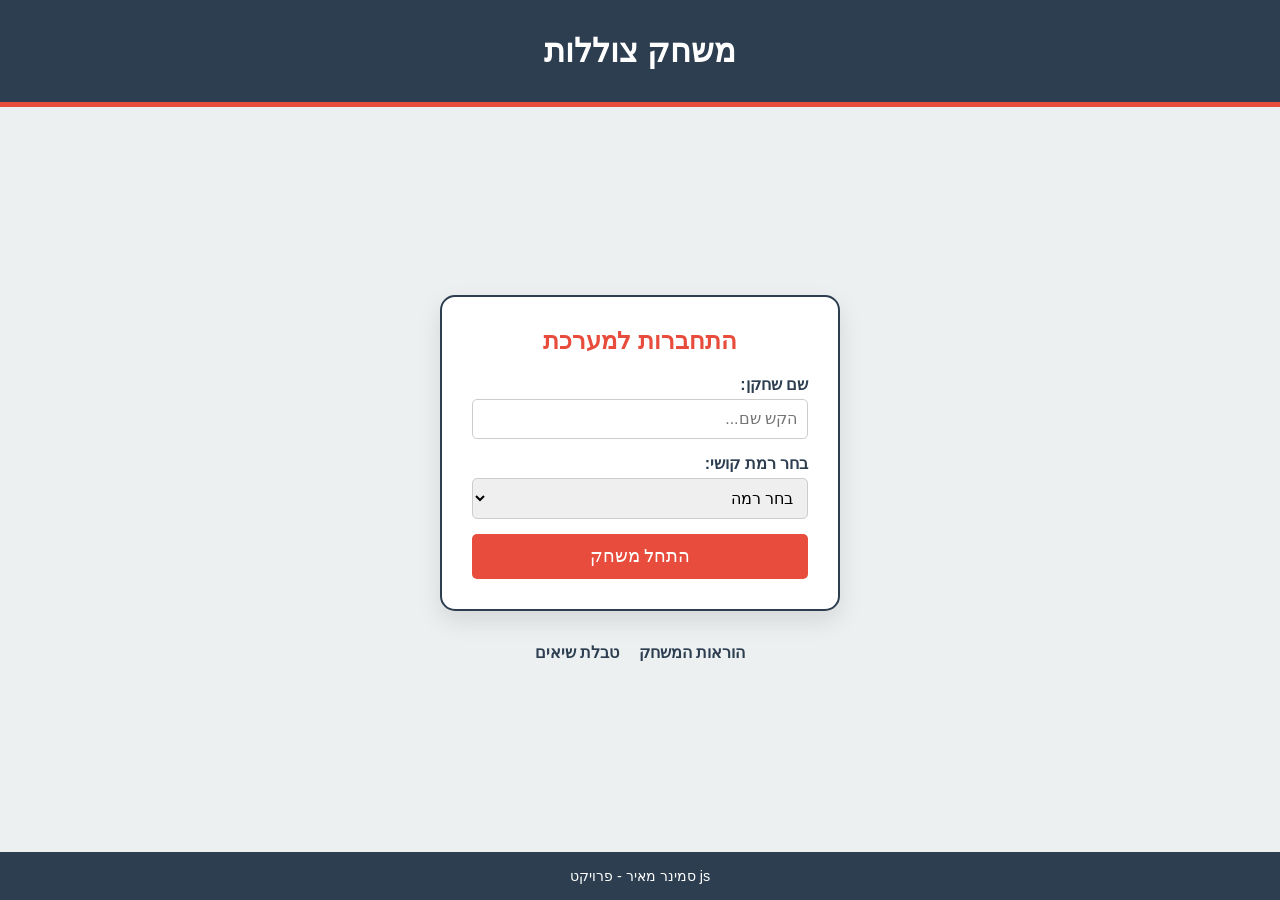
==== index.html @ 384c0059 "create project structure and home page with login logic" ====
<!DOCTYPE html>
<html lang="he" dir="rtl">
<head>
    <meta charset="UTF-8">
    <meta name="viewport" content="width=device-width, initial-scale=1.0">
    <title>צוללות - דף הבית</title>
    <link rel="stylesheet" href="style/main.css">
    <link rel="icon" href="favicon.ico.ico">
</head>
<body>

    <header>
        <h1>משחק צוללות</h1>
    </header>

    <main id="main-content">
        <section class="form-container">
            <form id="login-form">
                <h2>התחברות למערכת</h2>
                
                <div class="input-group">
                    <label for="player-name">שם שחקן:</label>
                    <input type="text" id="player-name" required minlength="2" placeholder="הקש שם...">
                </div>

                <div class="input-group">
                    <label for="difficulty">בחר רמת קושי:</label>
                    <select id="difficulty" required>
                        <option value="" disabled selected>בחר רמה</option>
                        <option value="easy">קל (לוח קטן)</option>
                        <option value="hard">קשה (לוח גדול + זמן)</option>
                    </select>
                </div>

                <button type="submit" id="start-game-btn">התחל משחק</button>
            </form>
        </section>

        <nav class="home-nav">
            <a href="page/instructions.html">הוראות המשחק</a>
            <a href="page/leaderboard.html">טבלת שיאים</a>
        </nav>
    </main>

    <footer>
        <p> js סמינר מאיר - פרויקט</p>
    </footer>

    <script type="module" src="script/main.js"></script>
</body>
</html>
---- style/main.css ----
/* הגדרת משתני צבע לפי התמונה ששלחת */
:root {
    --navy-blue: #2c3e50; /* כחול כהה (דומה לג'ינס) */
    --ocean-blue: #34495e;
    --nautical-red: #e74c3c; /* אדום חי */
    --cloud-white: #ecf0f1; /* לבן מעט שבור */
    --text-color: #2c3e50;
}

/* הגדרות כלליות ורספונסיביות */
* {
    box-sizing: border-box;
    margin: 0;
    padding: 0;
}

body {
    font-family: 'Segoe UI', Tahoma, Geneva, Verdana, sans-serif;
    background-color: var(--cloud-white);
    color: var(--text-color);
    display: flex;
    flex-direction: column;
    min-height: 100vh;
}

/* כותרת עליונה */
header {
    background-color: var(--navy-blue);
    color: white;
    padding: 2rem;
    text-align: center;
    border-bottom: 5px solid var(--nautical-red);
}

/* תוכן מרכזי - סידור רספונסיבי (דרישה 44) */
main {
    flex: 1;
    display: flex;
    flex-direction: column;
    align-items: center;
    justify-content: center;
    padding: 20px;
    gap: 2rem;
}

/* עיצוב הטופס (דרישה 98) */
.form-container {
    background: white;
    padding: 30px;
    border-radius: 15px;
    box-shadow: 0 10px 25px rgba(0,0,0,0.1);
    border: 2px solid var(--navy-blue);
    width: 100%;
    max-width: 400px;
}

h2 {
    color: var(--nautical-red);
    margin-bottom: 20px;
    text-align: center;
}

.input-group {
    margin-bottom: 15px;
    display: flex;
    flex-direction: column;
}

label {
    margin-bottom: 5px;
    font-weight: bold;
}

input, select {
    padding: 10px;
    border: 1px solid #ccc;
    border-radius: 5px;
    font-size: 1rem;
}

/* כפתור בעיצוב ימי */
button {
    width: 100%;
    padding: 12px;
    background-color: var(--nautical-red);
    color: white;
    border: none;
    border-radius: 5px;
    font-size: 1.1rem;
    cursor: pointer;
    transition: background 0.3s ease;
}

button:hover {
    background-color: #c0392b;
}

/* תפריט ניווט תחתון */
.home-nav {
    display: flex;
    gap: 20px;
}

.home-nav a {
    text-decoration: none;
    color: var(--navy-blue);
    font-weight: bold;
    border-bottom: 2px solid transparent;
    transition: border 0.3s;
}

.home-nav a:hover {
    border-bottom: 2px solid var(--nautical-red);
}

footer {
    text-align: center;
    padding: 1rem;
    background: var(--navy-blue);
    color: white;
    font-size: 0.9rem;
}

/* התאמה למסכים קטנים (Responsive) */
@media (max-width: 600px) {
    header h1 {
        font-size: 1.5rem;
    }
    
    .form-container {
        padding: 20px;
    }
}
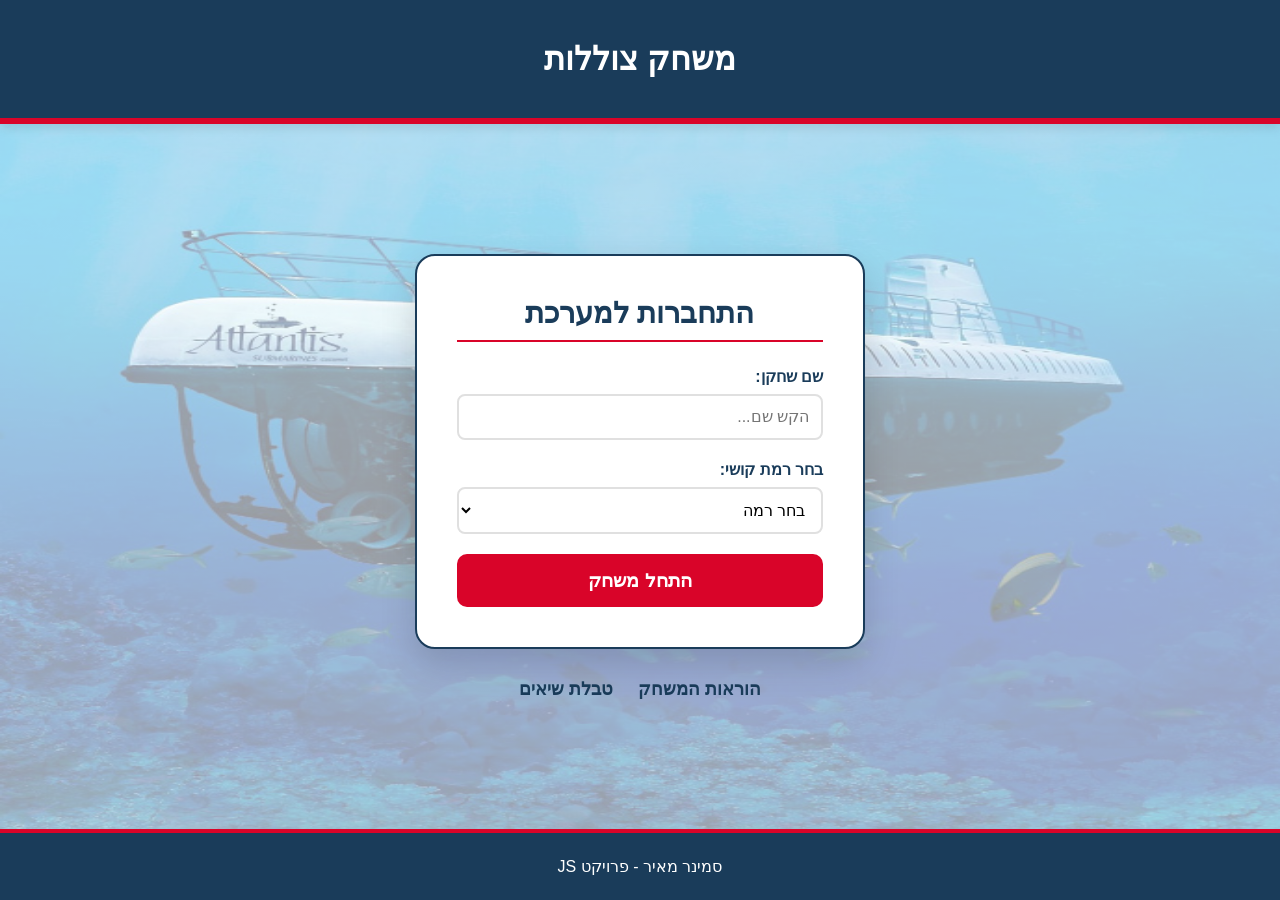
==== commit ba7079e4: "cange the css" ====
--- a/index.html
+++ b/index.html
@@ -43,8 +43,8 @@
     </main>
 
     <footer>
-        <p> js סמינר מאיר - פרויקט</p>
-    </footer>
+    <p>סמינר מאיר - פרויקט JS</p>
+</footer>
 
     <script type="module" src="script/main.js"></script>
 </body>
--- a/style/main.css
+++ b/style/main.css
@@ -1,13 +1,13 @@
-/* הגדרת משתני צבע לפי התמונה ששלחת */
+/* הגדרת משתני צבע חדשים וחדים יותר */
 :root {
-    --navy-blue: #2c3e50; /* כחול כהה (דומה לג'ינס) */
-    --ocean-blue: #34495e;
-    --nautical-red: #e74c3c; /* אדום חי */
-    --cloud-white: #ecf0f1; /* לבן מעט שבור */
-    --text-color: #2c3e50;
+    --denim-blue: #1a3c5a;    /* כחול ג'ינס כהה וסמכותי */
+    --pure-white: #ffffff;    /* לבן נקי לחלוטין */
+    --nautical-red: #d90429;  /* אדום חי ועמוק (לא כתום!) */
+    --soft-bg: #f8f9fa;       /* רקע בהיר מאוד, כמעט לבן, כדי לשבור את האפור */
+    --text-dark: #000814;     /* טקסט כמעט שחור לקריאות מקסימלית */
 }
 
-/* הגדרות כלליות ורספונסיביות */
+/* הגדרות בסיס */
 * {
     box-sizing: border-box;
     margin: 0;
@@ -15,24 +15,42 @@
 }
 
 body {
-    font-family: 'Segoe UI', Tahoma, Geneva, Verdana, sans-serif;
-    background-color: var(--cloud-white);
-    color: var(--text-color);
+    font-family: 'Assistant', sans-serif;
+    margin: 0;
+    padding: 0;
+    min-height: 100vh;
     display: flex;
     flex-direction: column;
-    min-height: 100vh;
+
+    /* הגדרות הרקע שימתחו את התמונה על כל המסך */
+    background-image: linear-gradient(rgba(255, 255, 255, 0.6), rgba(255, 255, 255, 0.6)), 
+                      url('../image/ocean-bg.jpg');
+    
+    background-position: center center; /* ממרכז את התמונה */
+    background-repeat: no-repeat;       /* מונע מהתמונה לחזור על עצמה */
+    background-size: 100% 100%;        /* כוח! מותח את התמונה בדיוק לגובה ולרוחב של המסך */
+    background-attachment: fixed;       /* משאיר את הרקע יציב */
+}
+/* שאר הקוד של ה-header, footer ו-form-container נשאר אותו דבר */
+
+.form-container {
+    background: rgba(255, 255, 255, 0.20); /* לבן נקי עם שקיפות עדינה */
+    padding: 40px;
+    border-radius: 20px;
+    box-shadow: 0 20px 50px rgba(0,0,0,0.5);
+    border: 3px solid var(--denim-blue);
+    backdrop-filter: blur(10px); /* אפקט זכוכית יוקרתי שמבליט את הטופס מהים */
 }
 
-/* כותרת עליונה */
 header {
-    background-color: var(--navy-blue);
-    color: white;
-    padding: 2rem;
+    background-color: var(--denim-blue);
+    color: var(--pure-white);
+    padding: 2.5rem;
     text-align: center;
-    border-bottom: 5px solid var(--nautical-red);
+    border-bottom: 6px solid var(--nautical-red); /* אדום ברור */
+    box-shadow: 0 4px 10px rgba(0,0,0,0.1);
 }
 
-/* תוכן מרכזי - סידור רספונסיבי (דרישה 44) */
 main {
     flex: 1;
     display: flex;
@@ -40,94 +58,96 @@
     align-items: center;
     justify-content: center;
     padding: 20px;
-    gap: 2rem;
 }
 
-/* עיצוב הטופס (דרישה 98) */
+/* עיצוב הטופס - לבן נקי וחד */
 .form-container {
-    background: white;
-    padding: 30px;
-    border-radius: 15px;
-    box-shadow: 0 10px 25px rgba(0,0,0,0.1);
-    border: 2px solid var(--navy-blue);
+    background: var(--pure-white);
+    padding: 40px;
+    border-radius: 20px;
+    box-shadow: 0 15px 35px rgba(0,0,0,0.15); /* צל עדין יותר */
+    border: 2px solid var(--denim-blue);
     width: 100%;
-    max-width: 400px;
+    max-width: 450px;
 }
 
 h2 {
-    color: var(--nautical-red);
-    margin-bottom: 20px;
+    color: var(--denim-blue);
+    margin-bottom: 25px;
     text-align: center;
-}
-
-.input-group {
-    margin-bottom: 15px;
-    display: flex;
-    flex-direction: column;
+    font-size: 1.8rem;
+    border-bottom: 2px solid var(--nautical-red);
+    display: inline-block;
+    width: 100%;
+    padding-bottom: 10px;
 }
 
 label {
-    margin-bottom: 5px;
-    font-weight: bold;
+    display: block;
+    margin-bottom: 8px;
+    font-weight: 700;
+    color: var(--denim-blue);
 }
 
 input, select {
-    padding: 10px;
-    border: 1px solid #ccc;
-    border-radius: 5px;
+    width: 100%;
+    padding: 12px;
+    margin-bottom: 20px;
+    border: 2px solid #e0e0e0;
+    border-radius: 8px;
     font-size: 1rem;
+    background-color: var(--pure-white);
 }
 
-/* כפתור בעיצוב ימי */
+input:focus, select:focus {
+    border-color: var(--nautical-red);
+    outline: none;
+}
+
+/* כפתור אדום אמיתי */
 button {
     width: 100%;
-    padding: 12px;
+    padding: 15px;
     background-color: var(--nautical-red);
-    color: white;
+    color: var(--pure-white);
     border: none;
-    border-radius: 5px;
-    font-size: 1.1rem;
+    border-radius: 10px;
+    font-size: 1.2rem;
+    font-weight: bold;
     cursor: pointer;
-    transition: background 0.3s ease;
+    transition: all 0.2s ease;
 }
 
 button:hover {
-    background-color: #c0392b;
+    background-color: #b90422; /* אדום כהה יותר במעבר עכבר */
+    transform: translateY(-2px);
 }
 
-/* תפריט ניווט תחתון */
+/* ניווט */
 .home-nav {
+    margin-top: 30px;
     display: flex;
-    gap: 20px;
+    gap: 25px;
 }
 
 .home-nav a {
     text-decoration: none;
-    color: var(--navy-blue);
-    font-weight: bold;
-    border-bottom: 2px solid transparent;
-    transition: border 0.3s;
+    color: var(--denim-blue);
+    font-weight: 600;
+    font-size: 1.1rem;
 }
 
 .home-nav a:hover {
-    border-bottom: 2px solid var(--nautical-red);
+    color: var(--nautical-red);
 }
 
 footer {
-    text-align: center;
-    padding: 1rem;
-    background: var(--navy-blue);
-    color: white;
-    font-size: 0.9rem;
-}
-
-/* התאמה למסכים קטנים (Responsive) */
-@media (max-width: 600px) {
-    header h1 {
-        font-size: 1.5rem;
-    }
-    
-    .form-container {
-        padding: 20px;
-    }
+    background-color: var(--denim-blue); /* אותו כחול של ההדר */
+    color: var(--pure-white); /* לבן נקי */
+    padding: 1.5rem;
+    text-align: center; /* מרכז את הטקסט */
+    font-size: 1rem;
+    font-weight: 500;
+    margin-top: auto; /* דוחף את הפוטר לתחתית הדף */
+    border-top: 4px solid var(--nautical-red); /* פס אדום דק לאחידות */
 }
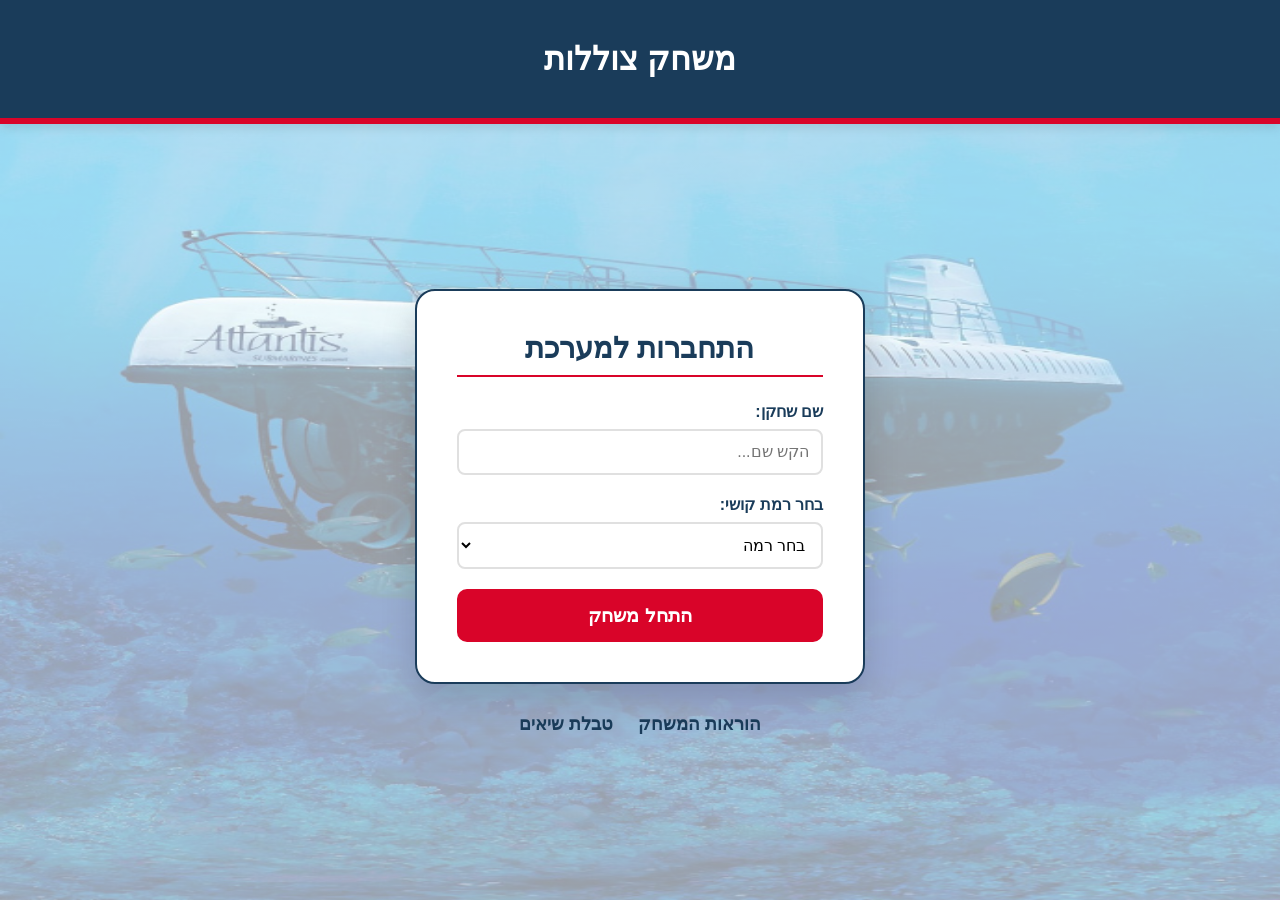
==== commit 02e19532: "Fix submarine hit logic" ====
--- a/index.html
+++ b/index.html
@@ -42,9 +42,7 @@
         </nav>
     </main>
 
-    <footer>
-    <p>סמינר מאיר - פרויקט JS</p>
-</footer>
+    
 
     <script type="module" src="script/main.js"></script>
 </body>
